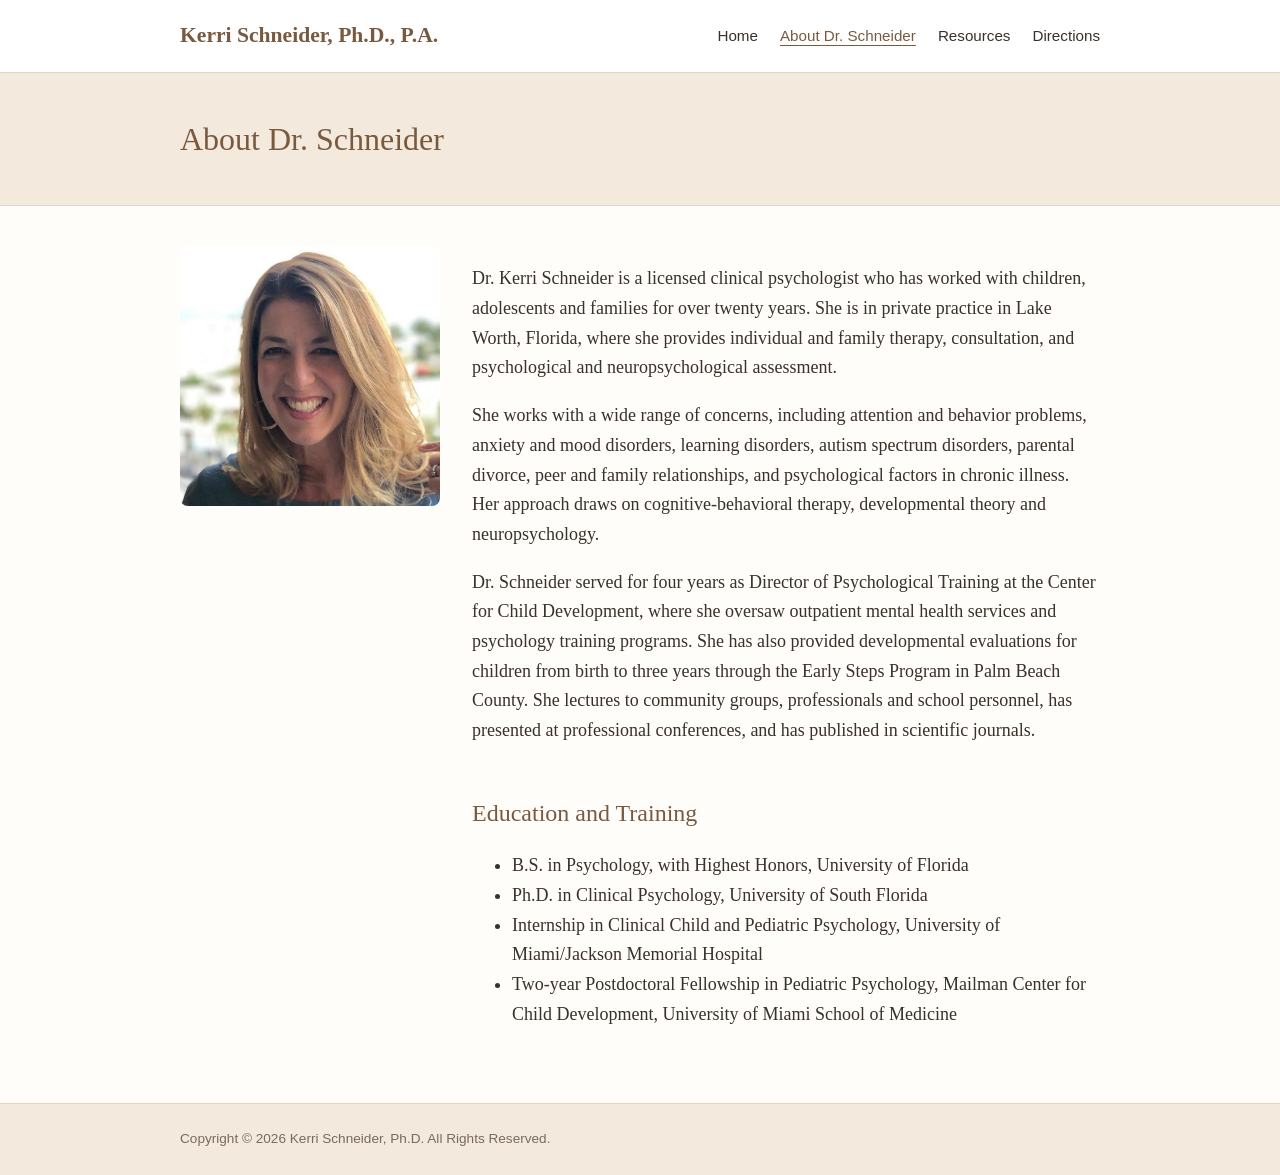
==== about-dr-schneider/index.html @ 6cfeae62 "Warm light brown color scheme; bust stylesheet cache Co-Authored-By: Claude Opus 5.5 (1M context) <n" ====
<!doctype html>
<html lang="en">
<head>
<meta charset="utf-8">
<meta name="viewport" content="width=device-width, initial-scale=1">
<title>Kerri Schneider, Ph.D., P.A. | About Dr. Schneider</title>
<meta name="description" content="About Kerri Schneider, Ph.D., a licensed clinical psychologist working with children, adolescents and families for over twenty years.">
<meta name="theme-color" content="#7a5a3f">
<link rel="stylesheet" href="../style.css?v=3">
</head>
<body>
<header class="site"><div class="wrap">
<a class="brand" href="../">Kerri Schneider, Ph.D., P.A.</a>
<nav aria-label="Main"><ul><li><a href="../">Home</a></li><li><a href="../about-dr-schneider/" aria-current=page>About Dr. Schneider</a></li><li><a href="../resources/">Resources</a></li><li><a href="../directions/">Directions</a></li></ul></nav>
</div></header>

<section class="page-title"><div class="wrap"><h1>About Dr. Schneider</h1></div></section>
<main><div class="wrap"><div class="about">
<img src="../images/kerri-schneider.jpg" alt="Dr. Kerri Schneider" onerror="this.remove()">
<div class="text">
<p>Dr. Kerri Schneider is a licensed clinical psychologist who has worked with children, adolescents and families for over twenty years. She is in private practice in Lake Worth, Florida, where she provides individual and family therapy, consultation, and psychological and neuropsychological assessment.</p>
<p>She works with a wide range of concerns, including attention and behavior problems, anxiety and mood disorders, learning disorders, autism spectrum disorders, parental divorce, peer and family relationships, and psychological factors in chronic illness. Her approach draws on cognitive-behavioral therapy, developmental theory and neuropsychology.</p>
<p>Dr. Schneider served for four years as Director of Psychological Training at the Center for Child Development, where she oversaw outpatient mental health services and psychology training programs. She has also provided developmental evaluations for children from birth to three years through the Early Steps Program in Palm Beach County. She lectures to community groups, professionals and school personnel, has presented at professional conferences, and has published in scientific journals.</p>
<h2>Education and Training</h2>
<ul>
<li>B.S. in Psychology, with Highest Honors, University of Florida</li>
<li>Ph.D. in Clinical Psychology, University of South Florida</li>
<li>Internship in Clinical Child and Pediatric Psychology, University of Miami/Jackson Memorial Hospital</li>
<li>Two-year Postdoctoral Fellowship in Pediatric Psychology, Mailman Center for Child Development, University of Miami School of Medicine</li>
</ul>
</div></div></div></main>
<footer><div class="wrap">Copyright &copy; <span id="y">2026</span> Kerri Schneider, Ph.D. All Rights Reserved.</div></footer>
<script>document.getElementById("y").textContent=new Date().getFullYear()</script>
</body>
</html>
---- style.css ----
:root{--blue:#7a5a3f;--blue-dark:#5e4430;--ink:#3b302a;--muted:#7a6a5e;--bg:#fffdf9;--soft:#f3e9dc;--line:#e4d5c2}
*{box-sizing:border-box}
html{-webkit-text-size-adjust:100%}
body{margin:0;font-family:Georgia,"Times New Roman",serif;color:var(--ink);background:var(--bg);line-height:1.65;font-size:18px}
a{color:var(--blue)}
a:hover{color:var(--blue-dark)}
.wrap{max-width:960px;margin:0 auto;padding:0 20px}
header.site{border-bottom:1px solid var(--line);background:#fff}
header.site .wrap{display:flex;flex-wrap:wrap;align-items:center;justify-content:space-between;gap:12px;padding-top:18px;padding-bottom:18px}
.brand{font-size:1.35rem;font-weight:bold;color:var(--blue);text-decoration:none}
nav{margin-left:auto}
nav ul{list-style:none;margin:0;padding:0;display:flex;flex-wrap:wrap;gap:4px 22px}
nav a{font-family:Helvetica,Arial,sans-serif;font-size:.95rem;text-decoration:none;color:var(--ink)}
nav a[aria-current=page],nav a:hover{color:var(--blue);text-decoration:underline;text-underline-offset:4px}
.hero{background:var(--soft);color:var(--ink);padding:64px 20px;border-bottom:1px solid var(--line)}
.hero .in{max-width:960px;margin:0 auto;display:flex;align-items:center;gap:48px}
.hero img{width:220px;height:220px;flex:none;border-radius:50%;object-fit:cover;box-shadow:0 0 0 8px #fff}
.hero h1{margin:0 0 8px;font-size:2.4rem;font-weight:normal;color:var(--blue)}
.hero .tag{margin:0;font-family:Helvetica,Arial,sans-serif;letter-spacing:.12em;text-transform:uppercase;font-size:.95rem;color:#9a8370}
.hero .sub{font-size:1.1rem;margin:16px 0 24px;max-width:460px}
.cta{display:inline-block;background:var(--blue);color:#fff;text-decoration:none;padding:12px 24px;border-radius:999px;font-family:Helvetica,Arial,sans-serif;font-size:.95rem}
.cta:hover{background:var(--blue-dark);color:#fff}
.page-title{background:var(--soft);border-bottom:1px solid var(--line);padding:40px 0}
.page-title h1{margin:0;font-weight:normal;font-size:2rem;color:var(--blue)}
main{padding:40px 0 56px}
h2{color:var(--blue);font-weight:normal;font-size:1.5rem;margin:2em 0 .5em}
h2:first-child{margin-top:0}
.cards{display:grid;grid-template-columns:repeat(auto-fit,minmax(260px,1fr));gap:24px}
.card{background:var(--soft);border:1px solid var(--line);border-radius:8px;padding:24px}
.card h3{margin-top:0;color:var(--blue);font-weight:normal;font-size:1.25rem}
.contact{display:grid;grid-template-columns:repeat(auto-fit,minmax(220px,1fr));gap:16px 32px;margin:0;padding:0;list-style:none}
.contact strong{display:block;font-family:Helvetica,Arial,sans-serif;font-size:.8rem;letter-spacing:.08em;text-transform:uppercase;color:var(--muted)}
.about{display:flex;flex-wrap:wrap;gap:32px;align-items:flex-start}
.about img{width:260px;max-width:100%;border-radius:8px}
.about .text{flex:1 1 320px}
.resources ul{padding-left:1.2em}
.resources li{margin:.4em 0}
.resources li span{display:block;font-size:.9rem;word-break:break-word}
.btn{display:inline-block;background:var(--blue);color:#fff;text-decoration:none;padding:10px 20px;border-radius:6px;font-family:Helvetica,Arial,sans-serif;font-size:.95rem}
.btn:hover{background:var(--blue-dark);color:#fff}
.map{width:100%;height:340px;border:0;border-radius:8px;margin-top:24px}
footer{border-top:1px solid var(--line);background:var(--soft);font-family:Helvetica,Arial,sans-serif;font-size:.85rem;color:var(--muted);padding:24px 0}
@media (max-width:600px){body{font-size:17px}.hero{padding:44px 16px}.hero .in{flex-direction:column;text-align:center;gap:24px}.hero img{width:170px;height:170px}.hero h1{font-size:1.9rem}.wrap{padding:0 16px}}
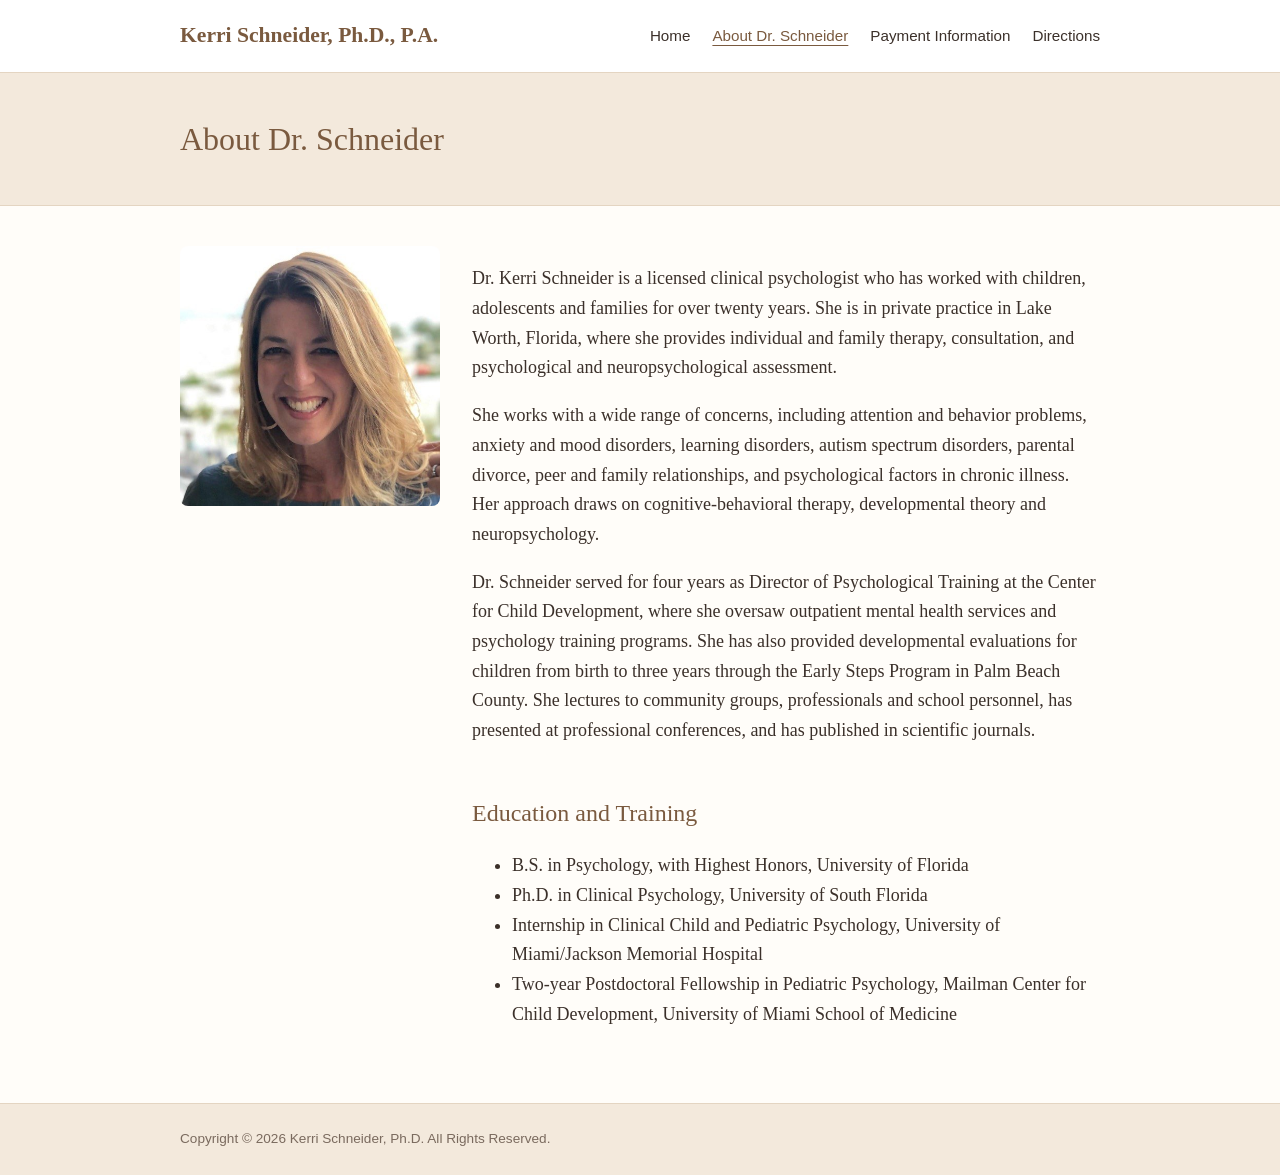
==== commit f217013e: "Replace Resources page with Payment Information placeholder Co-Authored-By: Claude Opus 5.5 (1M cont" ====
--- a/about-dr-schneider/index.html
+++ b/about-dr-schneider/index.html
@@ -11,7 +11,7 @@
 <body>
 <header class="site"><div class="wrap">
 <a class="brand" href="../">Kerri Schneider, Ph.D., P.A.</a>
-<nav aria-label="Main"><ul><li><a href="../">Home</a></li><li><a href="../about-dr-schneider/" aria-current=page>About Dr. Schneider</a></li><li><a href="../resources/">Resources</a></li><li><a href="../directions/">Directions</a></li></ul></nav>
+<nav aria-label="Main"><ul><li><a href="../">Home</a></li><li><a href="../about-dr-schneider/" aria-current=page>About Dr. Schneider</a></li><li><a href="../payment-information/">Payment Information</a></li><li><a href="../directions/">Directions</a></li></ul></nav>
 </div></header>
 
 <section class="page-title"><div class="wrap"><h1>About Dr. Schneider</h1></div></section>
